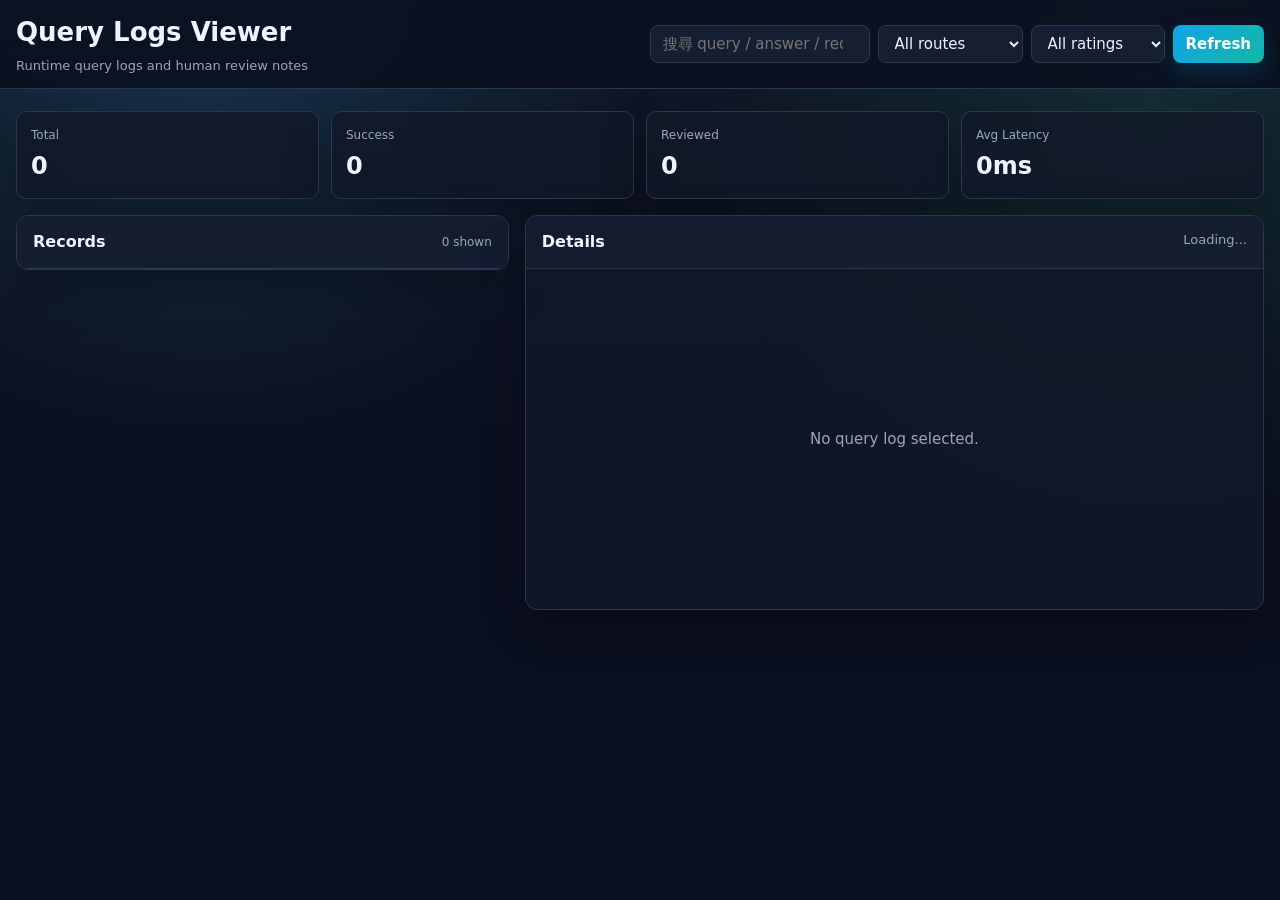
==== eval/query_logs_viewer.html @ 88cbfd7c "Add query log tracking and human review UI" ====
<!doctype html>
<html lang="zh-Hant">
<head>
  <meta charset="utf-8">
  <meta name="viewport" content="width=device-width, initial-scale=1">
  <title>Query Logs Viewer</title>
  <style>
    :root {
      --bg: #0b1020;
      --panel: #111827;
      --panel-2: #172033;
      --panel-3: #1f293d;
      --ink: #eef4ff;
      --muted: #98a7bd;
      --line: #2b3750;
      --accent: #38bdf8;
      --good: #34d399;
      --warn: #fbbf24;
      --bad: #fb7185;
      --shadow: 0 18px 44px rgba(0, 0, 0, 0.28);
    }

    * {
      box-sizing: border-box;
    }

    body {
      margin: 0;
      min-height: 100vh;
      background:
        radial-gradient(circle at 16% 0%, rgba(56, 189, 248, 0.18), transparent 28rem),
        radial-gradient(circle at 90% 10%, rgba(52, 211, 153, 0.12), transparent 28rem),
        linear-gradient(180deg, #111827 0%, var(--bg) 48%);
      color: var(--ink);
      font-family: system-ui, -apple-system, BlinkMacSystemFont, "Segoe UI", sans-serif;
      font-size: 15px;
      line-height: 1.5;
    }

    header {
      position: sticky;
      top: 0;
      z-index: 5;
      border-bottom: 1px solid var(--line);
      background: rgba(11, 16, 32, 0.9);
      backdrop-filter: blur(14px);
    }

    .wrap {
      width: min(1280px, calc(100% - 32px));
      margin: 0 auto;
    }

    .topbar {
      min-height: 88px;
      display: flex;
      align-items: center;
      justify-content: space-between;
      gap: 16px;
    }

    h1,
    h2,
    h3,
    p {
      margin: 0;
    }

    h1 {
      font-size: 26px;
      letter-spacing: 0;
    }

    .subtitle {
      margin-top: 4px;
      color: var(--muted);
      font-size: 13px;
    }

    .controls {
      display: flex;
      flex-wrap: wrap;
      justify-content: flex-end;
      gap: 8px;
    }

    button,
    select,
    input,
    textarea {
      border: 1px solid var(--line);
      border-radius: 8px;
      background: rgba(23, 32, 51, 0.96);
      color: var(--ink);
      font: inherit;
    }

    button,
    select,
    input {
      min-height: 38px;
      padding: 0 12px;
    }

    textarea {
      width: 100%;
      min-height: 120px;
      padding: 10px 12px;
      resize: vertical;
    }

    button {
      cursor: pointer;
      font-weight: 650;
    }

    button.primary {
      border-color: transparent;
      background: linear-gradient(135deg, #0ea5e9, #14b8a6);
      color: #fff;
      box-shadow: 0 10px 24px rgba(14, 165, 233, 0.18);
    }

    button:hover,
    select:hover,
    input:hover,
    textarea:hover {
      border-color: #445674;
    }

    button:focus-visible,
    select:focus-visible,
    input:focus-visible,
    textarea:focus-visible {
      outline: 2px solid rgba(56, 189, 248, 0.5);
      outline-offset: 2px;
    }

    main {
      padding: 22px 0 40px;
    }

    .stats {
      display: grid;
      grid-template-columns: repeat(4, minmax(0, 1fr));
      gap: 12px;
      margin-bottom: 16px;
    }

    .stat {
      border: 1px solid var(--line);
      border-radius: 10px;
      background: rgba(17, 24, 39, 0.82);
      padding: 14px;
      box-shadow: var(--shadow);
    }

    .stat span {
      display: block;
      color: var(--muted);
      font-size: 12px;
    }

    .stat strong {
      display: block;
      margin-top: 4px;
      font-size: 24px;
    }

    .layout {
      display: grid;
      grid-template-columns: minmax(320px, 0.9fr) minmax(0, 1.35fr);
      gap: 16px;
      align-items: start;
    }

    .panel {
      border: 1px solid var(--line);
      border-radius: 12px;
      background: rgba(17, 24, 39, 0.86);
      box-shadow: var(--shadow);
      overflow: hidden;
    }

    .panel-head {
      display: flex;
      align-items: center;
      justify-content: space-between;
      gap: 12px;
      padding: 14px 16px;
      border-bottom: 1px solid var(--line);
      background: rgba(23, 32, 51, 0.72);
    }

    .panel-head h2 {
      font-size: 16px;
    }

    .list {
      max-height: calc(100vh - 250px);
      overflow: auto;
    }

    .log-item {
      width: 100%;
      display: block;
      text-align: left;
      border: 0;
      border-bottom: 1px solid rgba(43, 55, 80, 0.74);
      border-radius: 0;
      background: transparent;
      color: var(--ink);
      padding: 12px 14px;
    }

    .log-item:hover,
    .log-item.active {
      background: rgba(31, 41, 61, 0.9);
    }

    .item-row {
      display: flex;
      align-items: center;
      justify-content: space-between;
      gap: 8px;
    }

    .query {
      margin-top: 7px;
      color: #dbeafe;
      line-height: 1.45;
    }

    .meta,
    .muted {
      color: var(--muted);
      font-size: 12px;
    }

    .badge {
      display: inline-flex;
      align-items: center;
      min-height: 24px;
      padding: 0 8px;
      border: 1px solid var(--line);
      border-radius: 999px;
      background: rgba(31, 41, 61, 0.72);
      color: #dbeafe;
      font-size: 12px;
      white-space: nowrap;
    }

    .badge.good {
      border-color: rgba(52, 211, 153, 0.42);
      color: var(--good);
    }

    .badge.warn {
      border-color: rgba(251, 191, 36, 0.42);
      color: var(--warn);
    }

    .badge.bad {
      border-color: rgba(251, 113, 133, 0.42);
      color: var(--bad);
    }

    .detail {
      padding: 16px;
    }

    .section {
      margin-top: 18px;
      padding-top: 16px;
      border-top: 1px solid var(--line);
    }

    .section:first-child {
      margin-top: 0;
      padding-top: 0;
      border-top: 0;
    }

    .section h3 {
      margin-bottom: 8px;
      font-size: 14px;
    }

    .answer,
    pre {
      border: 1px solid var(--line);
      border-radius: 10px;
      background: rgba(8, 13, 28, 0.64);
      padding: 12px;
      color: #e5edf9;
      white-space: pre-wrap;
      word-break: break-word;
    }

    pre {
      max-height: 280px;
      overflow: auto;
      font-size: 12px;
    }

    .kv {
      display: grid;
      grid-template-columns: 150px 1fr;
      gap: 8px 12px;
      margin-bottom: 12px;
    }

    .kv dt {
      color: var(--muted);
    }

    .kv dd {
      margin: 0;
      word-break: break-word;
    }

    .review-form {
      display: grid;
      gap: 10px;
    }

    .form-row {
      display: grid;
      gap: 6px;
    }

    .form-row label {
      color: var(--muted);
      font-size: 13px;
    }

    .empty {
      min-height: 340px;
      display: grid;
      place-items: center;
      color: var(--muted);
      text-align: center;
      padding: 24px;
    }

    .toast {
      min-height: 24px;
      color: var(--muted);
      font-size: 13px;
    }

    @media (max-width: 900px) {
      .topbar,
      .layout {
        grid-template-columns: 1fr;
      }

      .topbar {
        align-items: flex-start;
        flex-direction: column;
        padding: 16px 0;
      }

      .controls {
        justify-content: flex-start;
      }

      .stats {
        grid-template-columns: repeat(2, minmax(0, 1fr));
      }

      .list {
        max-height: 420px;
      }
    }
  </style>
</head>
<body>
  <header>
    <div class="wrap topbar">
      <div>
        <h1>Query Logs Viewer</h1>
        <p class="subtitle" id="log-path">Runtime query logs and human review notes</p>
      </div>
      <div class="controls">
        <input id="search" type="search" placeholder="搜尋 query / answer / request id">
        <select id="route-filter">
          <option value="">All routes</option>
          <option value="table">table</option>
          <option value="vector">vector</option>
          <option value="blocked">blocked</option>
          <option value="out_of_scope">out_of_scope</option>
          <option value="error">error</option>
        </select>
        <select id="rating-filter">
          <option value="">All ratings</option>
          <option value="unreviewed">unreviewed</option>
          <option value="good">good</option>
          <option value="bad">bad</option>
          <option value="unsure">unsure</option>
        </select>
        <button id="refresh" class="primary" type="button">Refresh</button>
      </div>
    </div>
  </header>

  <main class="wrap">
    <section class="stats">
      <div class="stat"><span>Total</span><strong id="stat-total">0</strong></div>
      <div class="stat"><span>Success</span><strong id="stat-success">0</strong></div>
      <div class="stat"><span>Reviewed</span><strong id="stat-reviewed">0</strong></div>
      <div class="stat"><span>Avg Latency</span><strong id="stat-latency">0ms</strong></div>
    </section>

    <section class="layout">
      <section class="panel">
        <div class="panel-head">
          <h2>Records</h2>
          <span class="muted" id="visible-count">0 shown</span>
        </div>
        <div id="log-list" class="list"></div>
      </section>

      <section class="panel">
        <div class="panel-head">
          <h2>Details</h2>
          <span class="toast" id="toast"></span>
        </div>
        <div id="detail" class="detail empty">No query log selected.</div>
      </section>
    </section>
  </main>

  <script>
    const logPath = document.getElementById("log-path");
    const searchInput = document.getElementById("search");
    const routeFilter = document.getElementById("route-filter");
    const ratingFilter = document.getElementById("rating-filter");
    const refreshButton = document.getElementById("refresh");
    const list = document.getElementById("log-list");
    const detail = document.getElementById("detail");
    const toast = document.getElementById("toast");
    const visibleCount = document.getElementById("visible-count");

    const statTotal = document.getElementById("stat-total");
    const statSuccess = document.getElementById("stat-success");
    const statReviewed = document.getElementById("stat-reviewed");
    const statLatency = document.getElementById("stat-latency");

    let records = [];
    let selectedRequestId = "";

    function escapeHtml(value) {
      return String(value ?? "")
        .replaceAll("&", "&amp;")
        .replaceAll("<", "&lt;")
        .replaceAll(">", "&gt;")
        .replaceAll('"', "&quot;")
        .replaceAll("'", "&#39;");
    }

    function compact(value, maxLength = 120) {
      const text = String(value ?? "").replace(/\s+/g, " ").trim();
      if (text.length <= maxLength) {
        return text;
      }
      return `${text.slice(0, maxLength - 1)}...`;
    }

    function ratingClass(rating) {
      if (rating === "good") return "good";
      if (rating === "bad") return "bad";
      if (rating === "unsure") return "warn";
      return "";
    }

    function updateStats() {
      const success = records.filter((record) => record.status === "success").length;
      const reviewed = records.filter((record) => record.human_rating).length;
      const latencies = records
        .map((record) => Number(record.latency_ms))
        .filter((value) => Number.isFinite(value));
      const avgLatency = latencies.length
        ? Math.round(latencies.reduce((sum, value) => sum + value, 0) / latencies.length)
        : 0;

      statTotal.textContent = records.length;
      statSuccess.textContent = success;
      statReviewed.textContent = reviewed;
      statLatency.textContent = `${avgLatency}ms`;
    }

    function filteredRecords() {
      const keyword = searchInput.value.trim().toLowerCase();
      const route = routeFilter.value;
      const rating = ratingFilter.value;

      return records.filter((record) => {
        if (route && record.route_mode !== route) {
          return false;
        }

        if (rating === "unreviewed" && record.human_rating) {
          return false;
        }
        if (rating && rating !== "unreviewed" && record.human_rating !== rating) {
          return false;
        }

        if (!keyword) {
          return true;
        }

        const haystack = [
          record.request_id,
          record.query,
          record.answer,
          record.route_mode,
          record.route_reason,
          record.human_rating,
          record.human_note,
        ].join(" ").toLowerCase();
        return haystack.includes(keyword);
      });
    }

    function renderList() {
      const shown = filteredRecords();
      visibleCount.textContent = `${shown.length} shown`;

      if (!shown.length) {
        list.innerHTML = `<div class="empty">No matching query logs.</div>`;
        return;
      }

      list.innerHTML = shown.map((record) => {
        const rating = record.human_rating || "unreviewed";
        const active = record.request_id === selectedRequestId ? " active" : "";
        return `
          <button class="log-item${active}" type="button" data-request-id="${escapeHtml(record.request_id)}">
            <div class="item-row">
              <span class="badge">${escapeHtml(record.route_mode || "unknown")}</span>
              <span class="badge ${ratingClass(record.human_rating)}">${escapeHtml(rating)}</span>
            </div>
            <div class="query">${escapeHtml(compact(record.query, 150))}</div>
            <div class="item-row meta">
              <span>${escapeHtml(record.created_at || "")}</span>
              <span>${Number(record.latency_ms || 0)}ms</span>
            </div>
          </button>
        `;
      }).join("");

      for (const item of list.querySelectorAll(".log-item")) {
        item.addEventListener("click", () => {
          selectedRequestId = item.dataset.requestId;
          renderList();
          renderDetail();
        });
      }
    }

    function renderDetail() {
      const record = records.find((item) => item.request_id === selectedRequestId);
      if (!record) {
        detail.className = "detail empty";
        detail.textContent = "No query log selected.";
        return;
      }

      detail.className = "detail";
      const retrievedChunks = JSON.stringify(record.retrieved_chunks || [], null, 2);
      const tableMatches = JSON.stringify(record.table_matches || [], null, 2);
      const references = JSON.stringify(record.references || [], null, 2);

      detail.innerHTML = `
        <section class="section">
          <dl class="kv">
            <dt>request_id</dt><dd>${escapeHtml(record.request_id)}</dd>
            <dt>created_at</dt><dd>${escapeHtml(record.created_at)}</dd>
            <dt>status</dt><dd>${escapeHtml(record.status)}</dd>
            <dt>route</dt><dd>${escapeHtml(record.route_mode)} / ${escapeHtml(record.route_reason)}</dd>
            <dt>confidence</dt><dd>${escapeHtml(record.route_confidence ?? "")}</dd>
            <dt>latency</dt><dd>${Number(record.latency_ms || 0)}ms</dd>
          </dl>
        </section>

        <section class="section">
          <h3>Query</h3>
          <div class="answer">${escapeHtml(record.query)}</div>
        </section>

        <section class="section">
          <h3>Answer</h3>
          <div class="answer">${escapeHtml(record.answer || record.error || "")}</div>
        </section>

        <section class="section">
          <h3>Human Review</h3>
          <form id="review-form" class="review-form">
            <div class="form-row">
              <label for="request-id">Request ID</label>
              <input id="request-id" name="request_id" value="${escapeHtml(record.request_id)}">
            </div>
            <div class="form-row">
              <label for="human-rating">Human Rating</label>
              <select id="human-rating" name="human_rating">
                <option value="" ${!record.human_rating ? "selected" : ""}>unreviewed</option>
                <option value="good" ${record.human_rating === "good" ? "selected" : ""}>good</option>
                <option value="bad" ${record.human_rating === "bad" ? "selected" : ""}>bad</option>
                <option value="unsure" ${record.human_rating === "unsure" ? "selected" : ""}>unsure</option>
              </select>
            </div>
            <div class="form-row">
              <label for="human-note">Human Note</label>
              <textarea id="human-note" name="human_note">${escapeHtml(record.human_note || "")}</textarea>
            </div>
            <button class="primary" type="submit">Save Review</button>
          </form>
        </section>

        <section class="section">
          <h3>References</h3>
          <pre>${escapeHtml(references)}</pre>
        </section>

        <section class="section">
          <h3>Retrieved Chunks</h3>
          <pre>${escapeHtml(retrievedChunks)}</pre>
        </section>

        <section class="section">
          <h3>Table Matches</h3>
          <pre>${escapeHtml(tableMatches)}</pre>
        </section>
      `;

      document.getElementById("review-form").addEventListener("submit", saveReview);
    }

    async function saveReview(event) {
      event.preventDefault();
      const requestId = document.getElementById("request-id").value.trim();
      const humanRating = document.getElementById("human-rating").value || null;
      const humanNote = document.getElementById("human-note").value.trim() || null;
      if (!requestId) {
        toast.textContent = "Request ID is required.";
        return;
      }

      toast.textContent = "Saving...";
      const response = await fetch(`/api/query-logs/${encodeURIComponent(requestId)}/review`, {
        method: "PATCH",
        headers: { "Content-Type": "application/json" },
        body: JSON.stringify({
          human_rating: humanRating,
          human_note: humanNote,
        }),
      });

      const data = await response.json();
      if (!response.ok) {
        toast.textContent = data.detail || "Save failed.";
        return;
      }

      const index = records.findIndex((record) => record.request_id === data.record.request_id);
      if (index !== -1) {
        records[index] = data.record;
      }
      selectedRequestId = data.record.request_id;
      toast.textContent = "Saved.";
      updateStats();
      renderList();
      renderDetail();
    }

    async function loadLogs() {
      toast.textContent = "Loading...";
      const response = await fetch("/api/query-logs");
      const data = await response.json();
      if (!response.ok) {
        toast.textContent = data.detail || "Load failed.";
        return;
      }

      records = data.records || [];
      logPath.textContent = `Loaded ${records.length} runtime query log${records.length === 1 ? "" : "s"}`;
      if (!records.find((record) => record.request_id === selectedRequestId)) {
        selectedRequestId = records[0]?.request_id || "";
      }
      updateStats();
      renderList();
      renderDetail();
      toast.textContent = "";
    }

    refreshButton.addEventListener("click", loadLogs);
    searchInput.addEventListener("input", renderList);
    routeFilter.addEventListener("change", renderList);
    ratingFilter.addEventListener("change", renderList);

    loadLogs();
  </script>
</body>
</html>
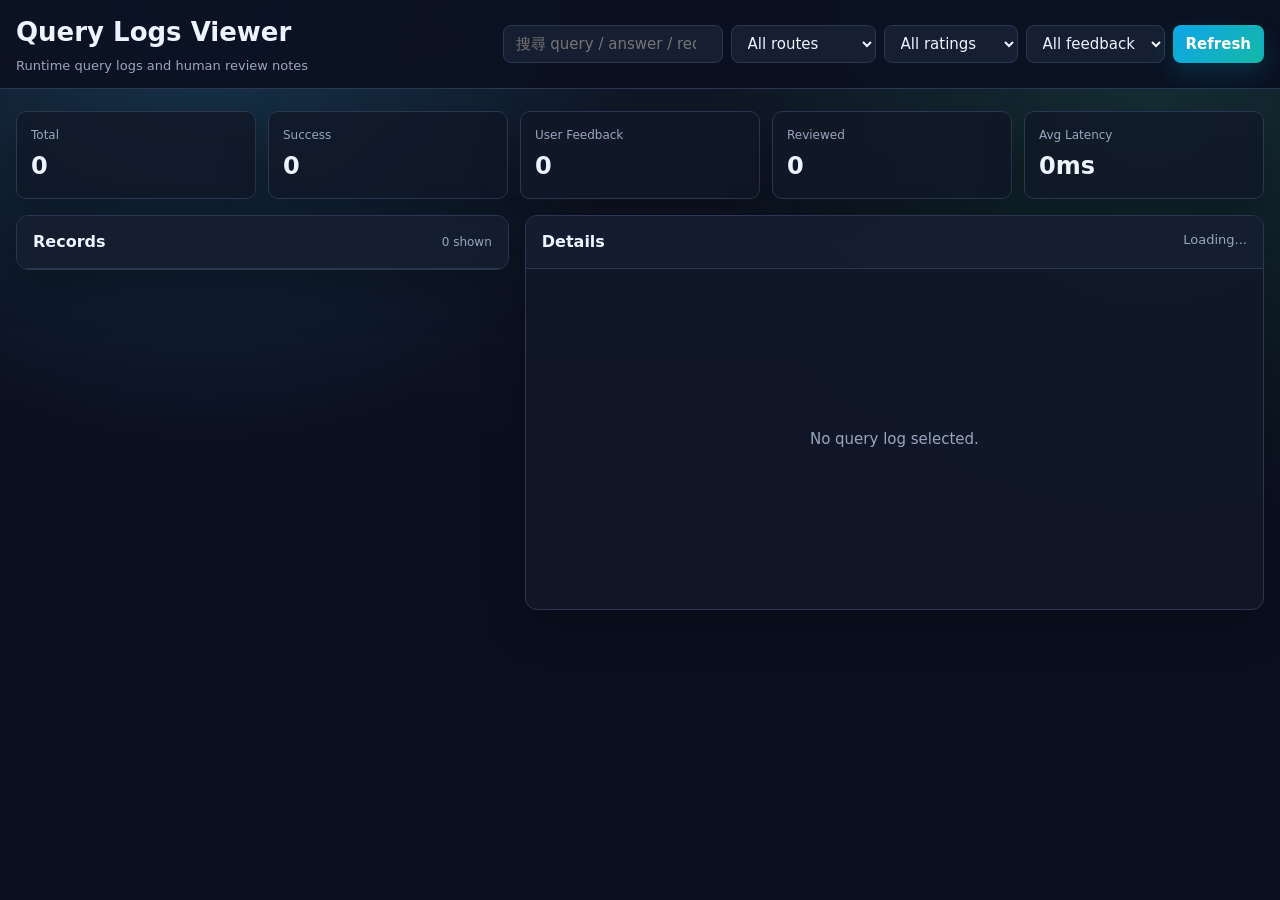
==== commit 6b394001: "Add user feedback tracking for chat responses" ====
--- a/eval/query_logs_viewer.html
+++ b/eval/query_logs_viewer.html
@@ -142,7 +142,7 @@
 
     .stats {
       display: grid;
-      grid-template-columns: repeat(4, minmax(0, 1fr));
+      grid-template-columns: repeat(5, minmax(0, 1fr));
       gap: 12px;
       margin-bottom: 16px;
     }
@@ -399,6 +399,12 @@
           <option value="bad">bad</option>
           <option value="unsure">unsure</option>
         </select>
+        <select id="feedback-filter">
+          <option value="">All feedback</option>
+          <option value="no_feedback">no feedback</option>
+          <option value="helpful">helpful</option>
+          <option value="not_helpful">not helpful</option>
+        </select>
         <button id="refresh" class="primary" type="button">Refresh</button>
       </div>
     </div>
@@ -408,6 +414,7 @@
     <section class="stats">
       <div class="stat"><span>Total</span><strong id="stat-total">0</strong></div>
       <div class="stat"><span>Success</span><strong id="stat-success">0</strong></div>
+      <div class="stat"><span>User Feedback</span><strong id="stat-feedback">0</strong></div>
       <div class="stat"><span>Reviewed</span><strong id="stat-reviewed">0</strong></div>
       <div class="stat"><span>Avg Latency</span><strong id="stat-latency">0ms</strong></div>
     </section>
@@ -436,6 +443,7 @@
     const searchInput = document.getElementById("search");
     const routeFilter = document.getElementById("route-filter");
     const ratingFilter = document.getElementById("rating-filter");
+    const feedbackFilter = document.getElementById("feedback-filter");
     const refreshButton = document.getElementById("refresh");
     const list = document.getElementById("log-list");
     const detail = document.getElementById("detail");
@@ -444,6 +452,7 @@
 
     const statTotal = document.getElementById("stat-total");
     const statSuccess = document.getElementById("stat-success");
+    const statFeedback = document.getElementById("stat-feedback");
     const statReviewed = document.getElementById("stat-reviewed");
     const statLatency = document.getElementById("stat-latency");
 
@@ -474,8 +483,21 @@
       return "";
     }
 
+    function feedbackLabel(feedback) {
+      if (feedback === "helpful") return "helpful";
+      if (feedback === "not_helpful") return "not helpful";
+      return "no feedback";
+    }
+
+    function feedbackClass(feedback) {
+      if (feedback === "helpful") return "good";
+      if (feedback === "not_helpful") return "bad";
+      return "";
+    }
+
     function updateStats() {
       const success = records.filter((record) => record.status === "success").length;
+      const feedbackCount = records.filter((record) => record.user_feedback).length;
       const reviewed = records.filter((record) => record.human_rating).length;
       const latencies = records
         .map((record) => Number(record.latency_ms))
@@ -486,6 +508,7 @@
 
       statTotal.textContent = records.length;
       statSuccess.textContent = success;
+      statFeedback.textContent = feedbackCount;
       statReviewed.textContent = reviewed;
       statLatency.textContent = `${avgLatency}ms`;
     }
@@ -494,6 +517,7 @@
       const keyword = searchInput.value.trim().toLowerCase();
       const route = routeFilter.value;
       const rating = ratingFilter.value;
+      const feedback = feedbackFilter.value;
 
       return records.filter((record) => {
         if (route && record.route_mode !== route) {
@@ -507,6 +531,13 @@
           return false;
         }
 
+        if (feedback === "no_feedback" && record.user_feedback) {
+          return false;
+        }
+        if (feedback && feedback !== "no_feedback" && record.user_feedback !== feedback) {
+          return false;
+        }
+
         if (!keyword) {
           return true;
         }
@@ -517,6 +548,7 @@
           record.answer,
           record.route_mode,
           record.route_reason,
+          record.user_feedback,
           record.human_rating,
           record.human_note,
         ].join(" ").toLowerCase();
@@ -535,17 +567,18 @@
 
       list.innerHTML = shown.map((record) => {
         const rating = record.human_rating || "unreviewed";
+        const feedback = feedbackLabel(record.user_feedback);
         const active = record.request_id === selectedRequestId ? " active" : "";
         return `
           <button class="log-item${active}" type="button" data-request-id="${escapeHtml(record.request_id)}">
             <div class="item-row">
               <span class="badge">${escapeHtml(record.route_mode || "unknown")}</span>
-              <span class="badge ${ratingClass(record.human_rating)}">${escapeHtml(rating)}</span>
+              <span class="badge ${feedbackClass(record.user_feedback)}">${escapeHtml(feedback)}</span>
             </div>
             <div class="query">${escapeHtml(compact(record.query, 150))}</div>
             <div class="item-row meta">
               <span>${escapeHtml(record.created_at || "")}</span>
-              <span>${Number(record.latency_ms || 0)}ms</span>
+              <span>${escapeHtml(rating)} / ${Number(record.latency_ms || 0)}ms</span>
             </div>
           </button>
         `;
@@ -593,6 +626,14 @@
         <section class="section">
           <h3>Answer</h3>
           <div class="answer">${escapeHtml(record.answer || record.error || "")}</div>
+        </section>
+
+        <section class="section">
+          <h3>User Feedback</h3>
+          <dl class="kv">
+            <dt>feedback</dt><dd>${escapeHtml(feedbackLabel(record.user_feedback))}</dd>
+            <dt>submitted_at</dt><dd>${escapeHtml(record.user_feedback_at || "")}</dd>
+          </dl>
         </section>
 
         <section class="section">
@@ -699,6 +740,7 @@
     searchInput.addEventListener("input", renderList);
     routeFilter.addEventListener("change", renderList);
     ratingFilter.addEventListener("change", renderList);
+    feedbackFilter.addEventListener("change", renderList);
 
     loadLogs();
   </script>
